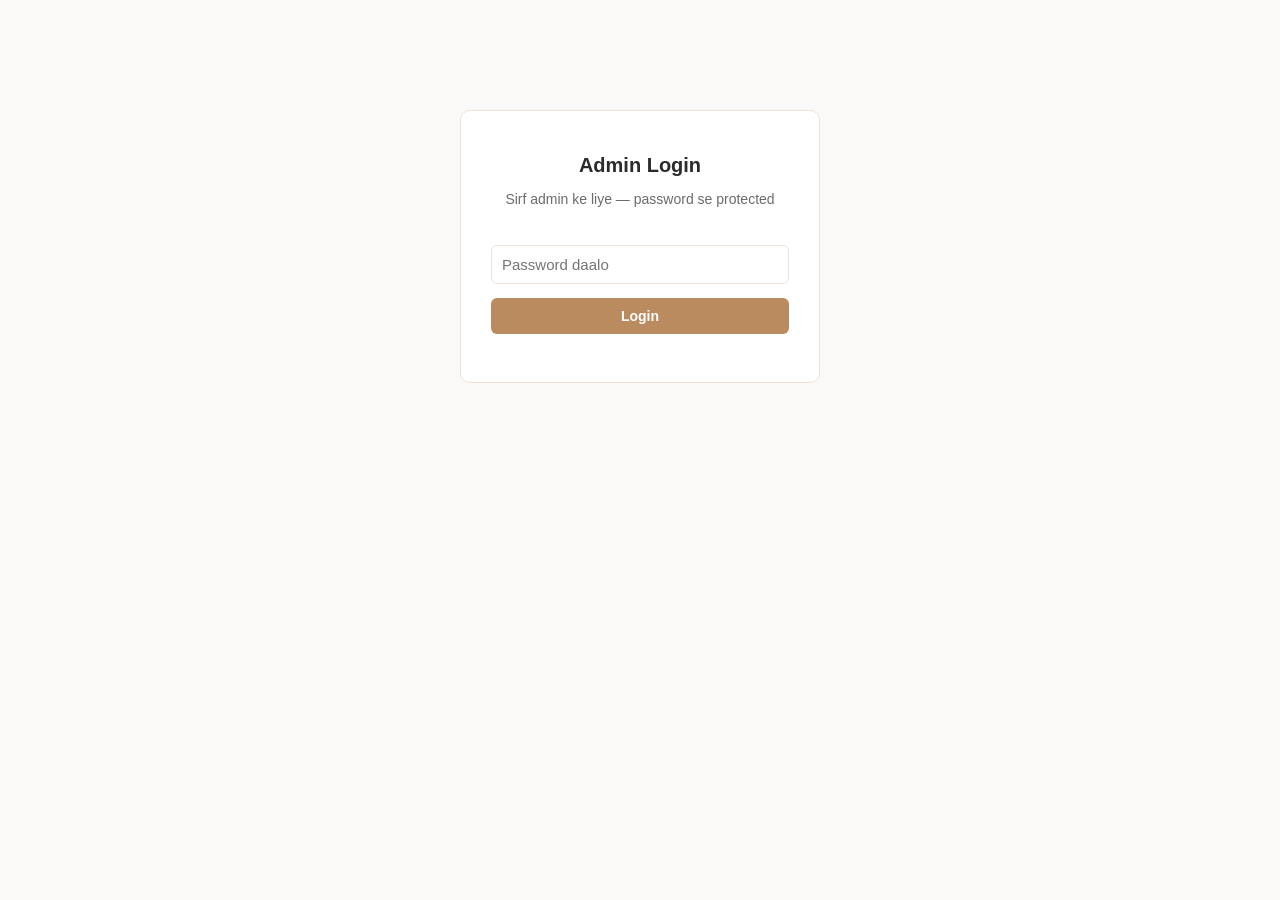
==== admin.html @ b4b2ac5d "Add files via upload" ====
<!DOCTYPE html>
<html lang="en">
<head>
<meta charset="UTF-8">
<meta name="viewport" content="width=device-width, initial-scale=1">
<title>Admin — Manage Products</title>
<meta name="robots" content="noindex, nofollow">
<style>
  :root {
    --bg: #faf9f7;
    --card-bg: #ffffff;
    --text-dark: #2b2b2b;
    --text-muted: #6b6b6b;
    --accent: #b98b5e;
    --accent-dark: #8f6a44;
    --border: #eee2d8;
    --danger: #c0392b;
  }
  * { box-sizing: border-box; }
  body {
    font-family: -apple-system, BlinkMacSystemFont, "Segoe UI", Roboto, Helvetica, Arial, sans-serif;
    background: var(--bg);
    color: var(--text-dark);
    margin: 0;
    padding: 30px 20px;
  }
  .container { max-width: 720px; margin: 0 auto; }
  h1 { font-size: 24px; margin-bottom: 6px; }
  .sub { color: var(--text-muted); font-size: 14px; margin-bottom: 24px; }

  /* Login screen */
  #login-box {
    background: #fff;
    border: 1px solid var(--border);
    border-radius: 10px;
    padding: 30px;
    max-width: 360px;
    margin: 80px auto 0;
    text-align: center;
  }
  #login-box input {
    width: 100%;
    padding: 10px;
    border: 1px solid var(--border);
    border-radius: 6px;
    margin: 14px 0;
    font-size: 15px;
  }
  #login-error { color: var(--danger); font-size: 13px; min-height: 18px; }

  /* Admin panel */
  #panel { display: none; }
  .card {
    background: var(--card-bg);
    border: 1px solid var(--border);
    border-radius: 10px;
    padding: 20px;
    margin-bottom: 20px;
  }
  label { display: block; font-size: 13px; font-weight: 600; margin: 12px 0 4px; }
  input, textarea {
    width: 100%;
    padding: 9px;
    border: 1px solid var(--border);
    border-radius: 6px;
    font-size: 14px;
    font-family: inherit;
  }
  textarea { resize: vertical; min-height: 50px; }

  button {
    cursor: pointer;
    border: none;
    border-radius: 6px;
    padding: 10px 18px;
    font-weight: 600;
    font-size: 14px;
  }
  .btn-primary { background: var(--accent); color: #fff; }
  .btn-primary:hover { background: var(--accent-dark); }
  .btn-secondary { background: #eee; color: var(--text-dark); }
  .btn-danger { background: #fff; color: var(--danger); border: 1px solid var(--danger); }

  .product-row {
    display: flex;
    justify-content: space-between;
    align-items: center;
    padding: 12px 0;
    border-bottom: 1px solid var(--border);
    gap: 10px;
  }
  .product-row:last-child { border-bottom: none; }
  .product-row .info { font-size: 14px; }
  .product-row .info .name { font-weight: 600; }
  .product-row .info .meta { color: var(--text-muted); font-size: 12px; }
  .product-row .actions { display: flex; gap: 8px; flex-shrink: 0; }
  .product-row .actions button { padding: 6px 12px; font-size: 13px; }

  .notice {
    background: #fff7e6;
    border: 1px solid #f0dca0;
    border-radius: 8px;
    padding: 14px 16px;
    font-size: 13px;
    color: #6b5628;
    margin-bottom: 20px;
  }
  .actions-row { display: flex; gap: 10px; margin-top: 16px; flex-wrap: wrap; }
</style>
</head>
<body>

<div id="login-box">
  <h1 style="font-size:20px;">Admin Login</h1>
  <p class="sub">Sirf admin ke liye — password se protected</p>
  <input type="password" id="password-input" placeholder="Password daalo">
  <button class="btn-primary" style="width:100%;" onclick="tryLogin()">Login</button>
  <div id="login-error"></div>
</div>

<div id="panel" class="container">
  <h1>Manage Products</h1>
  <p class="sub">Naya product add karo, existing edit/delete karo, phir updated file download karke GitHub par upload kar do.</p>

  <div class="notice">
    ⚠️ Ye admin page changes ko is browser mein save karti hai. Live site (index.html) ko actually update karne ke liye,
    har change ke baad neeche diya <strong>"Download products.json"</strong> button dabao aur wo file GitHub repo mein
    purani <code>products.json</code> ki jagah upload kar do (replace/commit).
  </div>

  <div class="card">
    <h3 id="form-title" style="margin:0 0 4px;">Add New Product</h3>
    <input type="hidden" id="edit-index" value="-1">
    <label>Product Name</label>
    <input type="text" id="p-name" placeholder="e.g. Ceramic Table Vase">
    <label>Short Description</label>
    <textarea id="p-desc" placeholder="One line about the product"></textarea>
    <label>Tag / Category</label>
    <input type="text" id="p-tag" placeholder="e.g. Minimal decor">
    <label>Price</label>
    <input type="text" id="p-price" placeholder="e.g. $22">
    <label>Affiliate Link</label>
    <input type="text" id="p-link" placeholder="https://s.click.aliexpress.com/e/xxxxxxx">
    <div class="actions-row">
      <button class="btn-primary" onclick="saveProduct()">Save Product</button>
      <button class="btn-secondary" onclick="resetForm()">Clear</button>
    </div>
  </div>

  <div class="card">
    <h3 style="margin:0 0 4px;">Current Products</h3>
    <div id="product-list"></div>
  </div>

  <div class="actions-row">
    <button class="btn-primary" onclick="downloadJSON()">⬇ Download products.json</button>
    <button class="btn-secondary" onclick="logout()">Logout</button>
  </div>
</div>

<script>
  // ---- Simple password gate (client-side only — change this to your own password) ----
  const ADMIN_PASSWORD = "homefinds2026";

  function tryLogin() {
    const val = document.getElementById('password-input').value;
    if (val === ADMIN_PASSWORD) {
      sessionStorage.setItem('admin_logged_in', 'yes');
      document.getElementById('login-box').style.display = 'none';
      document.getElementById('panel').style.display = 'block';
      loadProducts();
    } else {
      document.getElementById('login-error').textContent = 'Galat password. Dobara try karo.';
    }
  }

  function logout() {
    sessionStorage.removeItem('admin_logged_in');
    location.reload();
  }

  if (sessionStorage.getItem('admin_logged_in') === 'yes') {
    document.getElementById('login-box').style.display = 'none';
    document.getElementById('panel').style.display = 'block';
    window.addEventListener('DOMContentLoaded', loadProducts);
  }

  // ---- Product management ----
  let products = [];

  function loadProducts() {
    const saved = localStorage.getItem('homefinds_products');
    if (saved) {
      products = JSON.parse(saved);
      renderList();
    } else {
      fetch('products.json')
        .then(res => res.json())
        .then(data => {
          products = data;
          renderList();
        })
        .catch(() => {
          products = [];
          renderList();
        });
    }
  }

  function renderList() {
    const list = document.getElementById('product-list');
    if (products.length === 0) {
      list.innerHTML = '<p style="color:#6b6b6b; font-size:14px;">Koi product nahi hai abhi.</p>';
      return;
    }
    list.innerHTML = '';
    products.forEach((p, i) => {
      const row = document.createElement('div');
      row.className = 'product-row';
      row.innerHTML = `
        <div class="info">
          <div class="name">${p.name}</div>
          <div class="meta">${p.tag} · ${p.price}</div>
        </div>
        <div class="actions">
          <button class="btn-secondary" onclick="editProduct(${i})">Edit</button>
          <button class="btn-danger" onclick="deleteProduct(${i})">Delete</button>
        </div>
      `;
      list.appendChild(row);
    });
  }

  function saveProduct() {
    const name = document.getElementById('p-name').value.trim();
    const desc = document.getElementById('p-desc').value.trim();
    const tag = document.getElementById('p-tag').value.trim();
    const price = document.getElementById('p-price').value.trim();
    const link = document.getElementById('p-link').value.trim();
    const editIndex = parseInt(document.getElementById('edit-index').value, 10);

    if (!name || !desc || !price || !link) {
      alert('Name, description, price, aur affiliate link zaroori hain.');
      return;
    }

    const product = { name, desc, tag: tag || 'New', price, link };

    if (editIndex >= 0) {
      products[editIndex] = product;
    } else {
      products.push(product);
    }

    localStorage.setItem('homefinds_products', JSON.stringify(products));
    renderList();
    resetForm();
  }

  function editProduct(i) {
    const p = products[i];
    document.getElementById('p-name').value = p.name;
    document.getElementById('p-desc').value = p.desc;
    document.getElementById('p-tag').value = p.tag;
    document.getElementById('p-price').value = p.price;
    document.getElementById('p-link').value = p.link;
    document.getElementById('edit-index').value = i;
    document.getElementById('form-title').textContent = 'Edit Product';
    window.scrollTo({ top: 0, behavior: 'smooth' });
  }

  function deleteProduct(i) {
    if (!confirm('Ye product delete karna hai?')) return;
    products.splice(i, 1);
    localStorage.setItem('homefinds_products', JSON.stringify(products));
    renderList();
  }

  function resetForm() {
    document.getElementById('p-name').value = '';
    document.getElementById('p-desc').value = '';
    document.getElementById('p-tag').value = '';
    document.getElementById('p-price').value = '';
    document.getElementById('p-link').value = '';
    document.getElementById('edit-index').value = '-1';
    document.getElementById('form-title').textContent = 'Add New Product';
  }

  function downloadJSON() {
    const blob = new Blob([JSON.stringify(products, null, 2)], { type: 'application/json' });
    const url = URL.createObjectURL(blob);
    const a = document.createElement('a');
    a.href = url;
    a.download = 'products.json';
    a.click();
    URL.revokeObjectURL(url);
  }
</script>

</body>
</html>
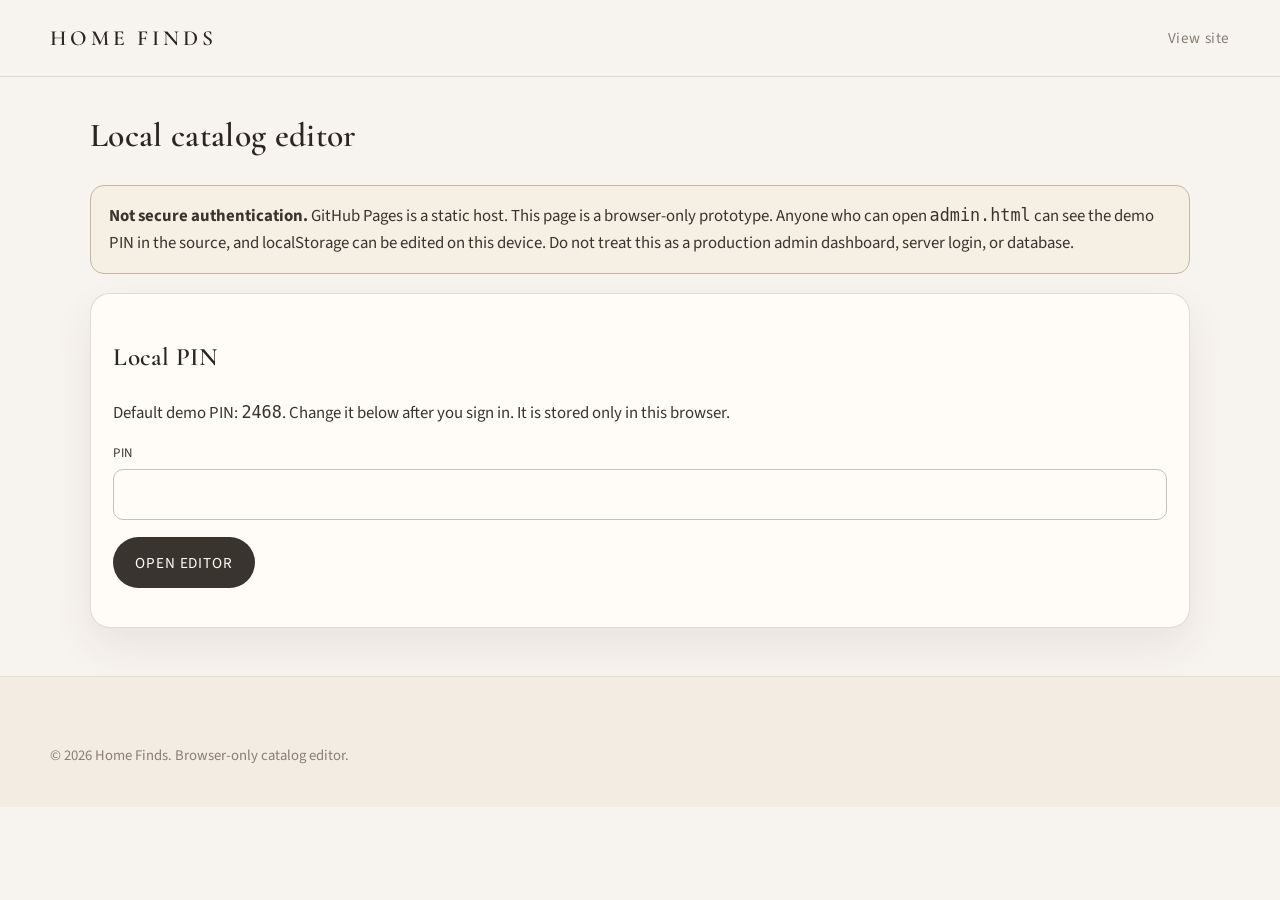
==== commit 72583aa4: "Add files via upload" ====
--- a/admin.html
+++ b/admin.html
@@ -1,301 +1,159 @@
 <!DOCTYPE html>
 <html lang="en">
-<head>
-<meta charset="UTF-8">
-<meta name="viewport" content="width=device-width, initial-scale=1">
-<title>Admin — Manage Products</title>
-<meta name="robots" content="noindex, nofollow">
-<style>
-  :root {
-    --bg: #faf9f7;
-    --card-bg: #ffffff;
-    --text-dark: #2b2b2b;
-    --text-muted: #6b6b6b;
-    --accent: #b98b5e;
-    --accent-dark: #8f6a44;
-    --border: #eee2d8;
-    --danger: #c0392b;
-  }
-  * { box-sizing: border-box; }
-  body {
-    font-family: -apple-system, BlinkMacSystemFont, "Segoe UI", Roboto, Helvetica, Arial, sans-serif;
-    background: var(--bg);
-    color: var(--text-dark);
-    margin: 0;
-    padding: 30px 20px;
-  }
-  .container { max-width: 720px; margin: 0 auto; }
-  h1 { font-size: 24px; margin-bottom: 6px; }
-  .sub { color: var(--text-muted); font-size: 14px; margin-bottom: 24px; }
+  <head>
+    <meta charset="utf-8" />
+    <meta name="viewport" content="width=device-width, initial-scale=1" />
+    <title>Local Catalog Editor | Home Finds</title>
+    <meta name="robots" content="noindex, nofollow" />
+    <meta
+      name="description"
+      content="Browser-only product editor for Home Finds. This is not a secure server-side admin system."
+    />
+    <link rel="canonical" href="https://YOUR-USERNAME.github.io/home-finds/admin.html" />
+    <link rel="icon" href="assets/images/placeholder.svg" type="image/svg+xml" />
+    <link rel="preconnect" href="https://fonts.googleapis.com" />
+    <link rel="preconnect" href="https://fonts.gstatic.com" crossorigin />
+    <link
+      href="https://fonts.googleapis.com/css2?family=Cormorant+Garamond:wght@500;600;700&family=Source+Sans+3:wght@400;500;600&display=swap"
+      rel="stylesheet"
+    />
+    <link rel="stylesheet" href="style.css" />
+  </head>
+  <body>
+    <header class="site-header">
+      <div class="header-inner">
+        <a class="logo" href="index.html">HOME FINDS</a>
+        <nav class="site-nav" aria-label="Admin">
+          <a href="index.html">View site</a>
+        </nav>
+      </div>
+    </header>
 
-  /* Login screen */
-  #login-box {
-    background: #fff;
-    border: 1px solid var(--border);
-    border-radius: 10px;
-    padding: 30px;
-    max-width: 360px;
-    margin: 80px auto 0;
-    text-align: center;
-  }
-  #login-box input {
-    width: 100%;
-    padding: 10px;
-    border: 1px solid var(--border);
-    border-radius: 6px;
-    margin: 14px 0;
-    font-size: 15px;
-  }
-  #login-error { color: var(--danger); font-size: 13px; min-height: 18px; }
+    <main class="admin-wrap">
+      <h1>Local catalog editor</h1>
+      <div class="warn-box">
+        <strong>Not secure authentication.</strong>
+        GitHub Pages is a static host. This page is a browser-only prototype. Anyone who can open
+        <code>admin.html</code> can see the demo PIN in the source, and localStorage can be edited on this device. Do
+        not treat this as a production admin dashboard, server login, or database.
+      </div>
 
-  /* Admin panel */
-  #panel { display: none; }
-  .card {
-    background: var(--card-bg);
-    border: 1px solid var(--border);
-    border-radius: 10px;
-    padding: 20px;
-    margin-bottom: 20px;
-  }
-  label { display: block; font-size: 13px; font-weight: 600; margin: 12px 0 4px; }
-  input, textarea {
-    width: 100%;
-    padding: 9px;
-    border: 1px solid var(--border);
-    border-radius: 6px;
-    font-size: 14px;
-    font-family: inherit;
-  }
-  textarea { resize: vertical; min-height: 50px; }
+      <section id="login-screen" class="card">
+        <h2>Local PIN</h2>
+        <p>Default demo PIN: <code>2468</code>. Change it below after you sign in. It is stored only in this browser.</p>
+        <form id="login-form">
+          <label>
+            <span>PIN</span>
+            <input id="login-pin" type="password" autocomplete="current-password" required />
+          </label>
+          <p id="login-error" class="login-error" hidden>That PIN does not match this browser’s saved PIN.</p>
+          <p><button class="btn" type="submit">Open editor</button></p>
+        </form>
+      </section>
 
-  button {
-    cursor: pointer;
-    border: none;
-    border-radius: 6px;
-    padding: 10px 18px;
-    font-weight: 600;
-    font-size: 14px;
-  }
-  .btn-primary { background: var(--accent); color: #fff; }
-  .btn-primary:hover { background: var(--accent-dark); }
-  .btn-secondary { background: #eee; color: var(--text-dark); }
-  .btn-danger { background: #fff; color: var(--danger); border: 1px solid var(--danger); }
+      <section id="admin-screen" hidden>
+        <p id="admin-status" class="status-banner" role="status"></p>
+        <div class="toolbar">
+          <button class="btn btn-ghost" type="button" id="export-btn">Export Products JSON</button>
+          <button class="btn btn-ghost" type="button" id="download-btn">Download Product Data</button>
+          <label class="btn btn-ghost">
+            Import Products JSON
+            <input id="import-file" type="file" accept="application/json,.json" hidden />
+          </label>
+          <button class="btn btn-ghost" type="button" id="reset-products-btn">Reset Products</button>
+          <button class="btn btn-danger" type="button" id="logout-btn">Lock editor</button>
+        </div>
 
-  .product-row {
-    display: flex;
-    justify-content: space-between;
-    align-items: center;
-    padding: 12px 0;
-    border-bottom: 1px solid var(--border);
-    gap: 10px;
-  }
-  .product-row:last-child { border-bottom: none; }
-  .product-row .info { font-size: 14px; }
-  .product-row .info .name { font-weight: 600; }
-  .product-row .info .meta { color: var(--text-muted); font-size: 12px; }
-  .product-row .actions { display: flex; gap: 8px; flex-shrink: 0; }
-  .product-row .actions button { padding: 6px 12px; font-size: 13px; }
+        <div class="table-wrap card">
+          <h2>Products in this browser</h2>
+          <table>
+            <thead>
+              <tr>
+                <th>ID</th>
+                <th>Name</th>
+                <th>Category</th>
+                <th>Price</th>
+                <th>Visibility</th>
+                <th>Featured</th>
+                <th>Actions</th>
+              </tr>
+            </thead>
+            <tbody id="product-table-body"></tbody>
+          </table>
+        </div>
 
-  .notice {
-    background: #fff7e6;
-    border: 1px solid #f0dca0;
-    border-radius: 8px;
-    padding: 14px 16px;
-    font-size: 13px;
-    color: #6b5628;
-    margin-bottom: 20px;
-  }
-  .actions-row { display: flex; gap: 10px; margin-top: 16px; flex-wrap: wrap; }
-</style>
-</head>
-<body>
+        <form id="product-form" class="card">
+          <h2 id="form-title">Add Product</h2>
+          <input type="hidden" id="field-id" />
+          <div class="form-grid">
+            <label>
+              <span>Product name</span>
+              <input id="field-name" required />
+            </label>
+            <label>
+              <span>Category</span>
+              <select id="field-category" required></select>
+            </label>
+            <label class="form-span">
+              <span>Description</span>
+              <textarea id="field-description" required></textarea>
+            </label>
+            <div class="form-grid two">
+              <label>
+                <span>Price</span>
+                <input id="field-price" required placeholder="From PKR 5,918" />
+              </label>
+              <label>
+                <span>Old price</span>
+                <input id="field-old-price" placeholder="PKR 8,999" />
+              </label>
+              <label>
+                <span>Discount</span>
+                <input id="field-discount" placeholder="Save 34%" />
+              </label>
+              <label>
+                <span>Badge</span>
+                <input id="field-badge" placeholder="Trending Now" />
+              </label>
+            </div>
+            <label>
+              <span>Image URL or local path</span>
+              <input id="field-image" required placeholder="https://example.com/image.jpg or assets/images/mirror.jpg" />
+            </label>
+            <label>
+              <span>Alibaba affiliate / deep link</span>
+              <input id="field-affiliate" placeholder="PASTE_ALIBABA_AFFILIATE_LINK_HERE" />
+            </label>
+            <div class="check-row">
+              <label><input id="field-active" type="checkbox" checked /> Published</label>
+              <label><input id="field-featured" type="checkbox" /> Featured / trending</label>
+            </div>
+            <div class="toolbar">
+              <button class="btn" type="submit">Save product</button>
+              <button class="btn btn-ghost" type="button" id="reset-form-btn">New product</button>
+            </div>
+          </div>
+        </form>
 
-<div id="login-box">
-  <h1 style="font-size:20px;">Admin Login</h1>
-  <p class="sub">Sirf admin ke liye — password se protected</p>
-  <input type="password" id="password-input" placeholder="Password daalo">
-  <button class="btn-primary" style="width:100%;" onclick="tryLogin()">Login</button>
-  <div id="login-error"></div>
-</div>
+        <form id="pin-form" class="card">
+          <h2>Change local PIN</h2>
+          <p>This only updates localStorage in this browser. It is not an account system.</p>
+          <label>
+            <span>New PIN</span>
+            <input id="new-pin" type="password" minlength="4" required />
+          </label>
+          <p><button class="btn" type="submit">Save PIN locally</button></p>
+        </form>
+      </section>
+    </main>
 
-<div id="panel" class="container">
-  <h1>Manage Products</h1>
-  <p class="sub">Naya product add karo, existing edit/delete karo, phir updated file download karke GitHub par upload kar do.</p>
+    <footer class="site-footer">
+      <div class="footer-inner">
+        <p class="copyright">&copy; <span id="year"></span> Home Finds. Browser-only catalog editor.</p>
+      </div>
+    </footer>
 
-  <div class="notice">
-    ⚠️ Ye admin page changes ko is browser mein save karti hai. Live site (index.html) ko actually update karne ke liye,
-    har change ke baad neeche diya <strong>"Download products.json"</strong> button dabao aur wo file GitHub repo mein
-    purani <code>products.json</code> ki jagah upload kar do (replace/commit).
-  </div>
-
-  <div class="card">
-    <h3 id="form-title" style="margin:0 0 4px;">Add New Product</h3>
-    <input type="hidden" id="edit-index" value="-1">
-    <label>Product Name</label>
-    <input type="text" id="p-name" placeholder="e.g. Ceramic Table Vase">
-    <label>Short Description</label>
-    <textarea id="p-desc" placeholder="One line about the product"></textarea>
-    <label>Tag / Category</label>
-    <input type="text" id="p-tag" placeholder="e.g. Minimal decor">
-    <label>Price</label>
-    <input type="text" id="p-price" placeholder="e.g. $22">
-    <label>Affiliate Link</label>
-    <input type="text" id="p-link" placeholder="https://s.click.aliexpress.com/e/xxxxxxx">
-    <div class="actions-row">
-      <button class="btn-primary" onclick="saveProduct()">Save Product</button>
-      <button class="btn-secondary" onclick="resetForm()">Clear</button>
-    </div>
-  </div>
-
-  <div class="card">
-    <h3 style="margin:0 0 4px;">Current Products</h3>
-    <div id="product-list"></div>
-  </div>
-
-  <div class="actions-row">
-    <button class="btn-primary" onclick="downloadJSON()">⬇ Download products.json</button>
-    <button class="btn-secondary" onclick="logout()">Logout</button>
-  </div>
-</div>
-
-<script>
-  // ---- Simple password gate (client-side only — change this to your own password) ----
-  const ADMIN_PASSWORD = "homefinds2026";
-
-  function tryLogin() {
-    const val = document.getElementById('password-input').value;
-    if (val === ADMIN_PASSWORD) {
-      sessionStorage.setItem('admin_logged_in', 'yes');
-      document.getElementById('login-box').style.display = 'none';
-      document.getElementById('panel').style.display = 'block';
-      loadProducts();
-    } else {
-      document.getElementById('login-error').textContent = 'Galat password. Dobara try karo.';
-    }
-  }
-
-  function logout() {
-    sessionStorage.removeItem('admin_logged_in');
-    location.reload();
-  }
-
-  if (sessionStorage.getItem('admin_logged_in') === 'yes') {
-    document.getElementById('login-box').style.display = 'none';
-    document.getElementById('panel').style.display = 'block';
-    window.addEventListener('DOMContentLoaded', loadProducts);
-  }
-
-  // ---- Product management ----
-  let products = [];
-
-  function loadProducts() {
-    const saved = localStorage.getItem('homefinds_products');
-    if (saved) {
-      products = JSON.parse(saved);
-      renderList();
-    } else {
-      fetch('products.json')
-        .then(res => res.json())
-        .then(data => {
-          products = data;
-          renderList();
-        })
-        .catch(() => {
-          products = [];
-          renderList();
-        });
-    }
-  }
-
-  function renderList() {
-    const list = document.getElementById('product-list');
-    if (products.length === 0) {
-      list.innerHTML = '<p style="color:#6b6b6b; font-size:14px;">Koi product nahi hai abhi.</p>';
-      return;
-    }
-    list.innerHTML = '';
-    products.forEach((p, i) => {
-      const row = document.createElement('div');
-      row.className = 'product-row';
-      row.innerHTML = `
-        <div class="info">
-          <div class="name">${p.name}</div>
-          <div class="meta">${p.tag} · ${p.price}</div>
-        </div>
-        <div class="actions">
-          <button class="btn-secondary" onclick="editProduct(${i})">Edit</button>
-          <button class="btn-danger" onclick="deleteProduct(${i})">Delete</button>
-        </div>
-      `;
-      list.appendChild(row);
-    });
-  }
-
-  function saveProduct() {
-    const name = document.getElementById('p-name').value.trim();
-    const desc = document.getElementById('p-desc').value.trim();
-    const tag = document.getElementById('p-tag').value.trim();
-    const price = document.getElementById('p-price').value.trim();
-    const link = document.getElementById('p-link').value.trim();
-    const editIndex = parseInt(document.getElementById('edit-index').value, 10);
-
-    if (!name || !desc || !price || !link) {
-      alert('Name, description, price, aur affiliate link zaroori hain.');
-      return;
-    }
-
-    const product = { name, desc, tag: tag || 'New', price, link };
-
-    if (editIndex >= 0) {
-      products[editIndex] = product;
-    } else {
-      products.push(product);
-    }
-
-    localStorage.setItem('homefinds_products', JSON.stringify(products));
-    renderList();
-    resetForm();
-  }
-
-  function editProduct(i) {
-    const p = products[i];
-    document.getElementById('p-name').value = p.name;
-    document.getElementById('p-desc').value = p.desc;
-    document.getElementById('p-tag').value = p.tag;
-    document.getElementById('p-price').value = p.price;
-    document.getElementById('p-link').value = p.link;
-    document.getElementById('edit-index').value = i;
-    document.getElementById('form-title').textContent = 'Edit Product';
-    window.scrollTo({ top: 0, behavior: 'smooth' });
-  }
-
-  function deleteProduct(i) {
-    if (!confirm('Ye product delete karna hai?')) return;
-    products.splice(i, 1);
-    localStorage.setItem('homefinds_products', JSON.stringify(products));
-    renderList();
-  }
-
-  function resetForm() {
-    document.getElementById('p-name').value = '';
-    document.getElementById('p-desc').value = '';
-    document.getElementById('p-tag').value = '';
-    document.getElementById('p-price').value = '';
-    document.getElementById('p-link').value = '';
-    document.getElementById('edit-index').value = '-1';
-    document.getElementById('form-title').textContent = 'Add New Product';
-  }
-
-  function downloadJSON() {
-    const blob = new Blob([JSON.stringify(products, null, 2)], { type: 'application/json' });
-    const url = URL.createObjectURL(blob);
-    const a = document.createElement('a');
-    a.href = url;
-    a.download = 'products.json';
-    a.click();
-    URL.revokeObjectURL(url);
-  }
-</script>
-
-</body>
+    <script src="products.js"></script>
+    <script src="admin.js"></script>
+  </body>
 </html>
--- a/style.css
+++ b/style.css
@@ -0,0 +1,733 @@
+:root {
+  --ivory: #f7f3ee;
+  --ivory-deep: #efe7dc;
+  --beige: #e8ded0;
+  --taupe: #c4b5a5;
+  --taupe-dark: #8a7e72;
+  --charcoal: #3a342e;
+  --ink: #2b261f;
+  --champagne: #e6d5b8;
+  --silver: #c5c1ba;
+  --white: #fffcf8;
+  --danger: #8a3b32;
+  --ok: #3f5e46;
+  --shadow: 0 18px 40px rgba(58, 52, 46, 0.08);
+  --radius: 18px;
+  --max: 1180px;
+  --header: 76px;
+  --serif: "Cormorant Garamond", Georgia, "Times New Roman", serif;
+  --sans: "Source Sans 3", "Segoe UI", Arial, sans-serif;
+}
+
+*,
+*::before,
+*::after {
+  box-sizing: border-box;
+}
+
+html {
+  scroll-behavior: smooth;
+}
+
+body {
+  margin: 0;
+  font-family: var(--sans);
+  color: var(--charcoal);
+  background: var(--ivory);
+  line-height: 1.6;
+  font-size: 1.05rem;
+}
+
+img {
+  max-width: 100%;
+  display: block;
+}
+
+a {
+  color: inherit;
+}
+
+h1,
+h2,
+h3,
+.logo {
+  font-family: var(--serif);
+  font-weight: 600;
+  letter-spacing: 0.01em;
+  color: var(--ink);
+}
+
+.skip-link {
+  position: absolute;
+  left: -999px;
+  top: 0;
+  background: var(--charcoal);
+  color: var(--white);
+  padding: 0.6rem 1rem;
+  z-index: 100;
+}
+
+.skip-link:focus {
+  left: 1rem;
+  top: 1rem;
+}
+
+.site-header {
+  position: sticky;
+  top: 0;
+  z-index: 40;
+  background: rgba(247, 243, 238, 0.92);
+  backdrop-filter: blur(12px);
+  border-bottom: 1px solid rgba(197, 193, 186, 0.55);
+}
+
+.header-inner,
+.section-inner,
+.footer-inner {
+  width: min(var(--max), calc(100% - 2rem));
+  margin: 0 auto;
+}
+
+.header-inner {
+  min-height: var(--header);
+  display: flex;
+  align-items: center;
+  justify-content: space-between;
+  gap: 1rem;
+}
+
+.logo {
+  text-decoration: none;
+  font-size: 1.35rem;
+  letter-spacing: 0.18em;
+}
+
+.nav-toggle {
+  display: none;
+  width: 44px;
+  height: 44px;
+  border: 1px solid var(--silver);
+  background: var(--white);
+  border-radius: 10px;
+  cursor: pointer;
+}
+
+.nav-toggle span,
+.nav-toggle span::before,
+.nav-toggle span::after {
+  display: block;
+  width: 18px;
+  height: 1.5px;
+  background: var(--charcoal);
+  position: relative;
+  margin: 0 auto;
+}
+
+.nav-toggle span::before,
+.nav-toggle span::after {
+  content: "";
+  position: absolute;
+  left: 0;
+}
+
+.nav-toggle span::before {
+  top: -6px;
+}
+
+.nav-toggle span::after {
+  top: 6px;
+}
+
+.site-nav {
+  display: flex;
+  align-items: center;
+  gap: 1.4rem;
+}
+
+.site-nav a {
+  text-decoration: none;
+  font-size: 0.95rem;
+  letter-spacing: 0.04em;
+  color: var(--taupe-dark);
+}
+
+.site-nav a.is-active,
+.site-nav a:hover {
+  color: var(--ink);
+}
+
+.btn {
+  display: inline-flex;
+  align-items: center;
+  justify-content: center;
+  text-decoration: none;
+  border: 0;
+  cursor: pointer;
+  font-family: inherit;
+  font-size: 0.95rem;
+  letter-spacing: 0.06em;
+  text-transform: uppercase;
+  padding: 0.9rem 1.35rem;
+  border-radius: 999px;
+  background: var(--charcoal);
+  color: var(--white);
+}
+
+.btn:hover {
+  background: var(--ink);
+}
+
+.btn-ghost {
+  background: transparent;
+  color: var(--charcoal);
+  border: 1px solid var(--silver);
+}
+
+.btn-shop {
+  width: 100%;
+  margin-top: 0.4rem;
+}
+
+.btn-shop.is-disabled {
+  background: var(--taupe);
+  cursor: not-allowed;
+}
+
+.btn-small {
+  padding: 0.4rem 0.7rem;
+  font-size: 0.75rem;
+  border-radius: 8px;
+}
+
+.btn-danger {
+  background: var(--danger);
+}
+
+.pin-landing {
+  padding-top: 2rem;
+}
+
+.pin-layout {
+  display: grid;
+  gap: 1.5rem;
+  background: var(--white);
+  border: 1px solid rgba(197, 193, 186, 0.5);
+  border-radius: 24px;
+  overflow: hidden;
+  box-shadow: var(--shadow);
+}
+
+.pin-media {
+  position: relative;
+  aspect-ratio: 4 / 5;
+  background: var(--ivory-deep);
+}
+
+.pin-media img {
+  width: 100%;
+  height: 100%;
+  object-fit: cover;
+}
+
+.pin-copy {
+  padding: 1.3rem 1.25rem 1.6rem;
+}
+
+.pin-copy h1 {
+  font-size: clamp(2rem, 5vw, 3.2rem);
+  line-height: 1.12;
+  margin: 0 0 0.7rem;
+}
+
+.pin-meta {
+  color: var(--taupe-dark);
+  margin: 0 0 0.8rem;
+}
+
+.pin-actions {
+  display: flex;
+  flex-wrap: wrap;
+  gap: 0.7rem;
+  margin-top: 1.1rem;
+}
+
+.pin-actions .btn-shop {
+  width: auto;
+  margin-top: 0;
+}
+
+.pin-url {
+  margin-top: 1rem;
+  font-size: 0.92rem;
+  color: var(--taupe-dark);
+  word-break: break-all;
+}
+
+body.pin-mode .hero,
+body.pin-mode .benefits {
+  display: none;
+}
+
+.product-card.is-target {
+  outline: 2px solid var(--taupe);
+  outline-offset: 3px;
+}
+
+.product-card h3 a {
+  text-decoration: none;
+}
+
+.product-card h3 a:hover {
+  text-decoration: underline;
+}
+
+.hero {
+  padding: 3.5rem 0 2.5rem;
+}
+
+.hero-grid {
+  display: grid;
+  gap: 2rem;
+}
+
+.eyebrow {
+  text-transform: uppercase;
+  letter-spacing: 0.22em;
+  font-size: 0.72rem;
+  color: var(--taupe-dark);
+  margin: 0 0 0.8rem;
+}
+
+.hero h1 {
+  font-size: clamp(2.4rem, 7vw, 4.6rem);
+  line-height: 1.08;
+  margin: 0 0 1rem;
+}
+
+.lede {
+  font-size: 1.15rem;
+  max-width: 36rem;
+  color: var(--taupe-dark);
+}
+
+.hero-actions {
+  display: flex;
+  flex-wrap: wrap;
+  gap: 0.8rem;
+  margin-top: 1.6rem;
+}
+
+.hero-panel {
+  min-height: 320px;
+  border-radius: 28px;
+  background:
+    linear-gradient(180deg, rgba(247, 243, 238, 0.15), rgba(58, 52, 46, 0.18)),
+    url("https://images.unsplash.com/photo-1616486338812-3dadae4b4ace?auto=format&fit=crop&w=1400&q=80")
+      center/cover no-repeat;
+  box-shadow: var(--shadow);
+  border: 1px solid rgba(197, 193, 186, 0.6);
+}
+
+.benefits {
+  padding: 0.5rem 0 3rem;
+}
+
+.benefit-grid {
+  display: grid;
+  gap: 1rem;
+}
+
+.benefit-card {
+  background: var(--white);
+  border: 1px solid rgba(197, 193, 186, 0.5);
+  border-radius: var(--radius);
+  padding: 1.3rem 1.2rem;
+}
+
+.benefit-card h3 {
+  margin: 0 0 0.4rem;
+  font-size: 1.35rem;
+}
+
+.benefit-card p {
+  margin: 0;
+  color: var(--taupe-dark);
+}
+
+.section {
+  padding: 2.5rem 0;
+}
+
+.section-head {
+  display: flex;
+  flex-wrap: wrap;
+  justify-content: space-between;
+  gap: 0.8rem;
+  align-items: end;
+  margin-bottom: 1.5rem;
+}
+
+.section h2 {
+  margin: 0;
+  font-size: clamp(1.8rem, 4vw, 2.6rem);
+}
+
+.section-note {
+  color: var(--taupe-dark);
+  max-width: 28rem;
+  margin: 0;
+}
+
+.filter-bar {
+  display: flex;
+  flex-wrap: wrap;
+  gap: 0.55rem;
+  margin-bottom: 1.4rem;
+}
+
+.filter-bar button {
+  border: 1px solid var(--silver);
+  background: transparent;
+  color: var(--charcoal);
+  border-radius: 999px;
+  padding: 0.5rem 0.9rem;
+  font: inherit;
+  cursor: pointer;
+}
+
+.filter-bar button.is-active {
+  background: var(--charcoal);
+  color: var(--white);
+  border-color: var(--charcoal);
+}
+
+.product-grid {
+  display: grid;
+  gap: 1.2rem;
+}
+
+.product-card {
+  background: var(--white);
+  border-radius: 22px;
+  overflow: hidden;
+  border: 1px solid rgba(197, 193, 186, 0.45);
+  box-shadow: var(--shadow);
+  display: flex;
+  flex-direction: column;
+}
+
+.product-media {
+  position: relative;
+  aspect-ratio: 4 / 5;
+  background: var(--ivory-deep);
+}
+
+.product-media img {
+  width: 100%;
+  height: 100%;
+  object-fit: cover;
+}
+
+.badge {
+  position: absolute;
+  top: 0.9rem;
+  left: 0.9rem;
+  background: rgba(255, 252, 248, 0.92);
+  border: 1px solid var(--silver);
+  color: var(--ink);
+  font-size: 0.72rem;
+  letter-spacing: 0.08em;
+  text-transform: uppercase;
+  padding: 0.35rem 0.6rem;
+  border-radius: 999px;
+}
+
+.product-body {
+  padding: 1.1rem 1.15rem 1.25rem;
+  display: flex;
+  flex-direction: column;
+  gap: 0.45rem;
+  flex: 1;
+}
+
+.product-body h3 {
+  margin: 0;
+  font-size: 1.4rem;
+  line-height: 1.2;
+}
+
+.product-body p {
+  margin: 0;
+  color: var(--taupe-dark);
+  flex: 1;
+}
+
+.product-price {
+  display: flex;
+  flex-wrap: wrap;
+  gap: 0.45rem 0.8rem;
+  align-items: baseline;
+}
+
+.price-now {
+  font-weight: 600;
+}
+
+.price-old {
+  color: var(--taupe-dark);
+  text-decoration: line-through;
+}
+
+.price-save {
+  color: var(--ok);
+  font-size: 0.9rem;
+}
+
+.empty-state {
+  grid-column: 1 / -1;
+  color: var(--taupe-dark);
+}
+
+.disclosure-banner {
+  background: var(--ivory-deep);
+  border-top: 1px solid var(--beige);
+  border-bottom: 1px solid var(--beige);
+  padding: 1.2rem 0;
+  font-size: 0.98rem;
+}
+
+.prose {
+  max-width: 42rem;
+}
+
+.prose p {
+  color: var(--taupe-dark);
+}
+
+.site-footer {
+  border-top: 1px solid var(--beige);
+  padding: 2.4rem 0 1.5rem;
+  background: #f3ece3;
+}
+
+.footer-grid {
+  display: grid;
+  gap: 1.4rem;
+}
+
+.footer-grid a {
+  text-decoration: none;
+  color: var(--taupe-dark);
+}
+
+.copyright {
+  margin-top: 1.8rem;
+  color: var(--taupe-dark);
+  font-size: 0.92rem;
+}
+
+.admin-wrap {
+  width: min(1100px, calc(100% - 2rem));
+  margin: 2rem auto 3rem;
+}
+
+.card {
+  background: var(--white);
+  border: 1px solid rgba(197, 193, 186, 0.55);
+  border-radius: 20px;
+  padding: 1.4rem;
+  box-shadow: var(--shadow);
+}
+
+.warn-box {
+  background: #f6efe4;
+  border: 1px solid var(--taupe);
+  border-radius: 14px;
+  padding: 1rem 1.1rem;
+  margin-bottom: 1.2rem;
+}
+
+.form-grid {
+  display: grid;
+  gap: 0.85rem;
+}
+
+.form-span {
+  grid-column: 1 / -1;
+}
+
+label span {
+  display: block;
+  font-size: 0.82rem;
+  letter-spacing: 0.04em;
+  text-transform: uppercase;
+  margin-bottom: 0.3rem;
+}
+
+input,
+textarea,
+select {
+  width: 100%;
+  font: inherit;
+  padding: 0.7rem 0.8rem;
+  border-radius: 10px;
+  border: 1px solid var(--silver);
+  background: var(--white);
+  color: var(--charcoal);
+}
+
+textarea {
+  min-height: 90px;
+  resize: vertical;
+}
+
+.check-row {
+  display: flex;
+  gap: 1rem;
+  flex-wrap: wrap;
+}
+
+.check-row label {
+  display: flex;
+  align-items: center;
+  gap: 0.4rem;
+}
+
+.check-row input {
+  width: auto;
+}
+
+.table-wrap {
+  overflow-x: auto;
+  margin: 1rem 0 1.5rem;
+}
+
+table {
+  width: 100%;
+  border-collapse: collapse;
+  font-size: 0.95rem;
+}
+
+th,
+td {
+  text-align: left;
+  padding: 0.7rem 0.5rem;
+  border-bottom: 1px solid var(--beige);
+  vertical-align: top;
+}
+
+.row-actions {
+  display: flex;
+  flex-wrap: wrap;
+  gap: 0.35rem;
+}
+
+.tag {
+  display: inline-block;
+  margin-left: 0.4rem;
+  font-size: 0.7rem;
+  padding: 0.15rem 0.4rem;
+  border-radius: 6px;
+}
+
+.tag-warn {
+  background: #f3e2d6;
+}
+
+.status-banner {
+  min-height: 1.4rem;
+  margin: 0.6rem 0 1rem;
+}
+
+.status-banner.is-ok {
+  color: var(--ok);
+}
+
+.status-banner.is-error {
+  color: var(--danger);
+}
+
+.toolbar {
+  display: flex;
+  flex-wrap: wrap;
+  gap: 0.6rem;
+  align-items: center;
+  margin: 1rem 0;
+}
+
+.login-error {
+  color: var(--danger);
+}
+
+@media (min-width: 700px) {
+  .pin-layout {
+    grid-template-columns: 0.92fr 1.08fr;
+    align-items: stretch;
+  }
+
+  .hero-grid {
+    grid-template-columns: 1.05fr 0.95fr;
+    align-items: center;
+  }
+
+  .benefit-grid {
+    grid-template-columns: repeat(2, 1fr);
+  }
+
+  .product-grid {
+    grid-template-columns: repeat(2, 1fr);
+  }
+
+  .footer-grid {
+    grid-template-columns: 1.4fr 1fr 1fr;
+  }
+
+  .form-grid.two {
+    grid-template-columns: 1fr 1fr;
+  }
+}
+
+@media (min-width: 1024px) {
+  .benefit-grid,
+  .product-grid {
+    grid-template-columns: repeat(4, 1fr);
+  }
+
+  #trending-grid.product-grid {
+    grid-template-columns: repeat(3, 1fr);
+  }
+}
+
+@media (max-width: 820px) {
+  .nav-toggle {
+    display: inline-flex;
+    align-items: center;
+  }
+
+  .site-nav {
+    position: absolute;
+    top: var(--header);
+    left: 0;
+    right: 0;
+    display: none;
+    flex-direction: column;
+    align-items: stretch;
+    gap: 0;
+    background: var(--ivory);
+    border-bottom: 1px solid var(--beige);
+    padding: 0.6rem 1rem 1rem;
+  }
+
+  .site-nav.is-open {
+    display: flex;
+  }
+
+  .site-nav a,
+  .site-nav .btn {
+    padding: 0.75rem 0.2rem;
+  }
+
+  .site-nav .btn {
+    width: fit-content;
+  }
+}
